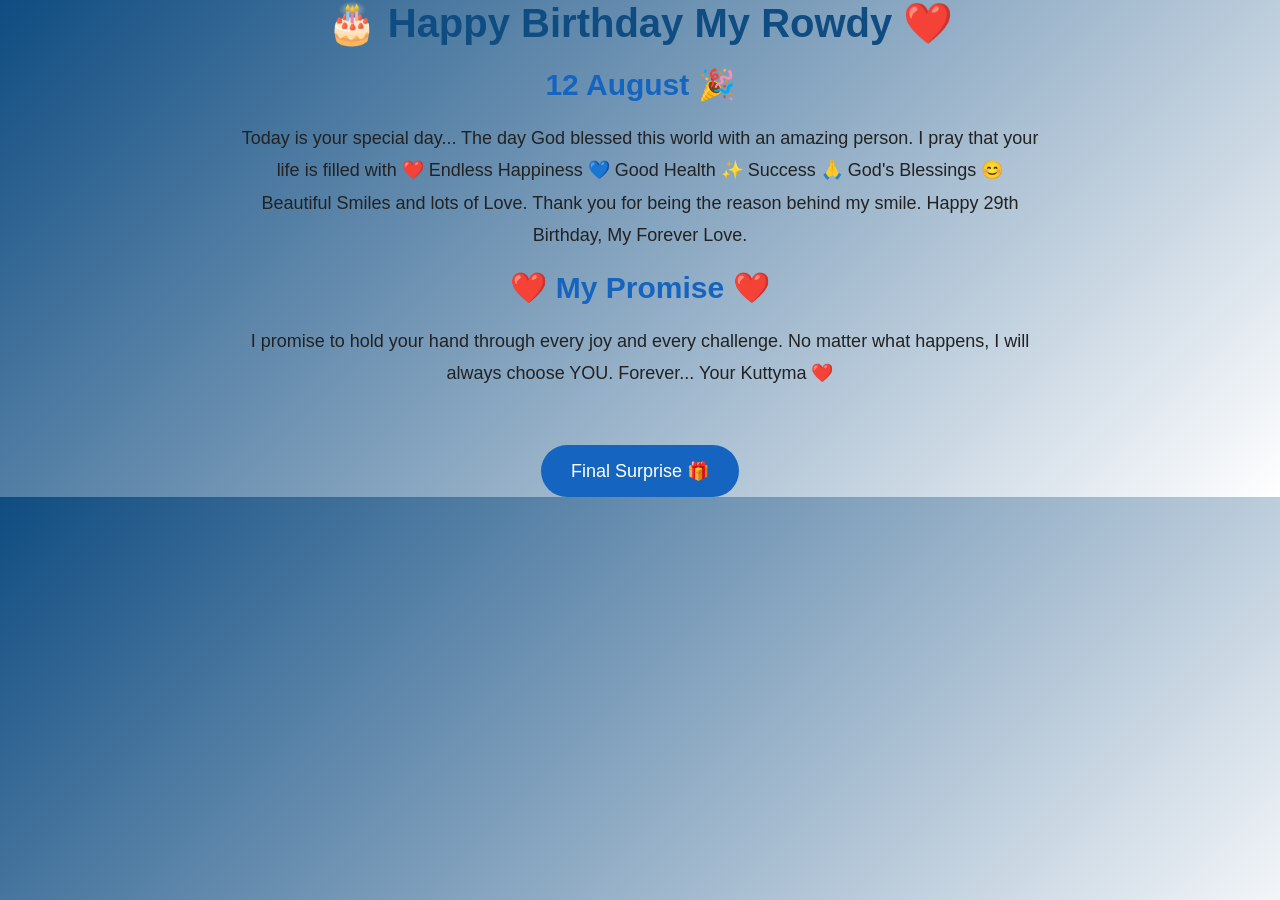
==== birthday.html @ 8f96b284 "Create birthday.html" ====
<!DOCTYPE html>
<html lang="en">
<head>
<meta charset="UTF-8">
<meta name="viewport" content="width=device-width, initial-scale=1.0">
<title>Happy Birthday My Rowdy ❤️</title>

<link rel="stylesheet" href="style.css">

</head>

<body>

<div class="page">

<h1>🎂 Happy Birthday My Rowdy ❤️</h1>

<h2>12 August 🎉</h2>

<p>

Today is your special day...

The day God blessed this world with an amazing person.

I pray that your life is filled with

❤️ Endless Happiness

💙 Good Health

✨ Success

🙏 God's Blessings

😊 Beautiful Smiles

and lots of Love.

Thank you for being the reason behind my smile.

Happy 29th Birthday,

My Forever Love.

</p>

<br>

<h2>❤️ My Promise ❤️</h2>

<p>

I promise to hold your hand

through every joy and every challenge.

No matter what happens,

I will always choose YOU.

Forever...

Your Kuttyma ❤️

</p>

<br><br>

<button onclick="location.href='surprise.html'">

Final Surprise 🎁

</button>

</div>

</body>
  </html>
---- style.css ----
*{
margin:0;
padding:0;
box-sizing:border-box;
font-family:'Poppins',sans-serif;
}

body{
background:linear-gradient(135deg,#0f4c81,#ffffff);
color:#222;
text-align:center;
overflow-x:hidden;
}

section{
padding:60px 20px;
}

h1{
font-size:40px;
margin-bottom:20px;
color:#0f4c81;
}

h2{
font-size:30px;
margin-bottom:20px;
color:#1565c0;
}

p{
font-size:18px;
line-height:1.8;
max-width:800px;
margin:auto;
}

button{
background:#1565c0;
color:white;
border:none;
padding:15px 30px;
font-size:18px;
border-radius:50px;
cursor:pointer;
margin-top:20px;
transition:.3s;
}

button:hover{
background:#0d47a1;
transform:scale(1.05);
}

.hero{
height:100vh;
display:flex;
flex-direction:column;
justify-content:center;
align-items:center;
background:white;
}

.hero h1{
font-size:55px;
}
.gallery{
padding:60px 20px;
}

.gallery-grid{
display:grid;
grid-template-columns:repeat(auto-fit,minmax(250px,1fr));
gap:20px;
margin-top:30px;
}

.gallery img{
width:100%;
border-radius:20px;
box-shadow:0 10px 20px rgba(0,0,0,.2);
transition:.4s;
}

.gallery img:hover{
transform:scale(1.05);
}

.story{
background:#ffffff;
}

.letter{
background:#f5f9ff;
}

.counter{
background:#e3f2fd;
}

.birthday{
background:#ffffff;
}

.promises{
background:#f5f9ff;
}

.promises ul{
list-style:none;
padding:0;
}

.promises li{
font-size:20px;
margin:15px 0;
}

.quiz{
background:#ffffff;
}

footer{
padding:50px 20px;
background:#0f4c81;
color:white;
}

footer h2{
color:white;
}

input{
padding:15px;
width:280px;
border-radius:10px;
border:2px solid #1565c0;
font-size:18px;
margin-top:15px;
  }
#password-page{
height:100vh;
display:flex;
flex-direction:column;
justify-content:center;
align-items:center;
background:linear-gradient(135deg,#0f4c81,#ffffff);
}

#main-page{
animation:fadeIn 1s ease;
}

@keyframes fadeIn{
from{
opacity:0;
transform:translateY(20px);
}
to{
opacity:1;
transform:translateY(0);
}
}

.gallery img{
aspect-ratio:3/4;
object-fit:cover;
}

@media(max-width:768px){

.hero h1{
font-size:36px;
}

h2{
font-size:24px;
}

p{
font-size:16px;
padding:0 10px;
}

button{
width:90%;
font-size:16px;
}

input{
width:90%;
}

.gallery-grid{
grid-template-columns:1fr;
}

}
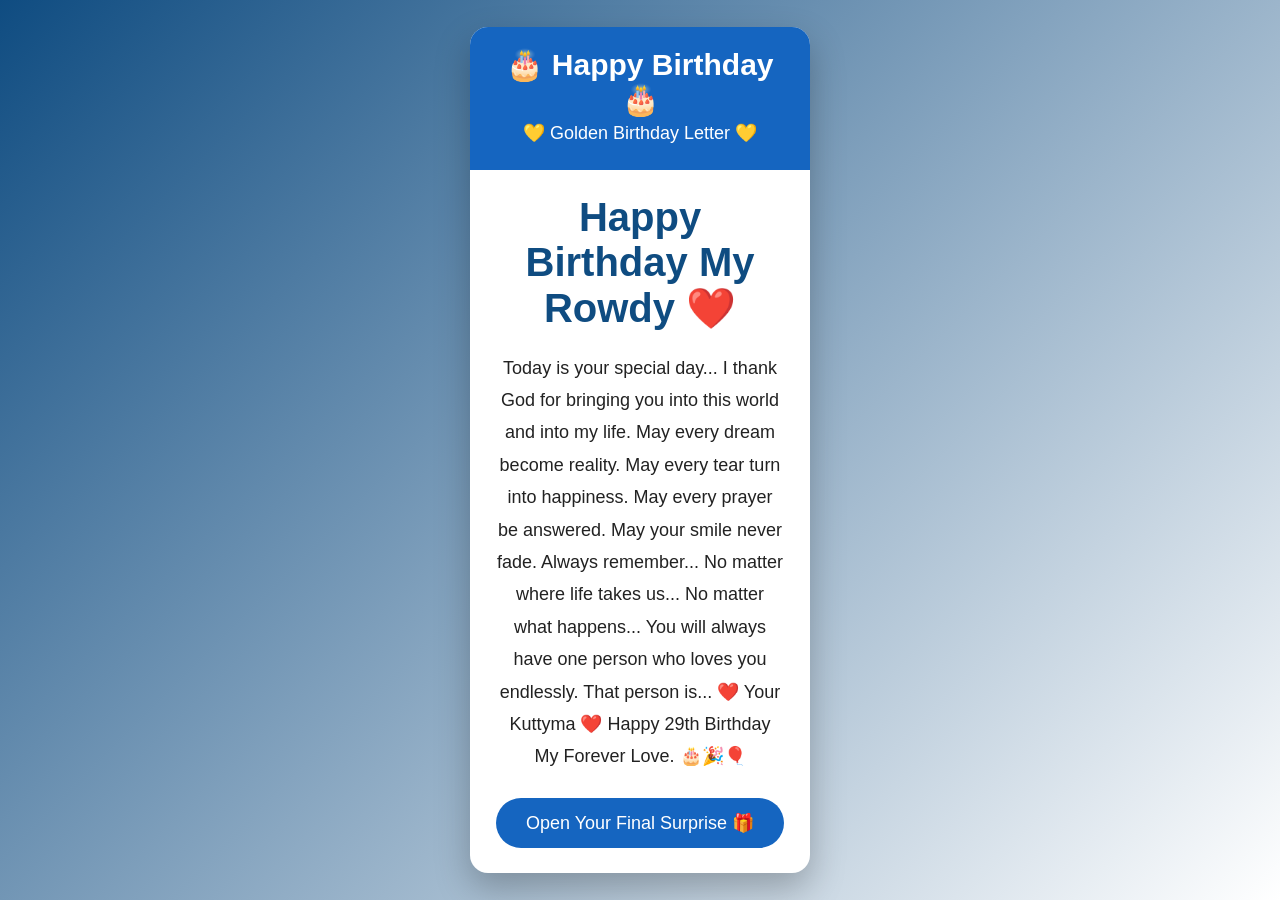
==== commit cf7c1c26: "Update birthday.html" ====
--- a/birthday.html
+++ b/birthday.html
@@ -1,8 +1,11 @@
 <!DOCTYPE html>
 <html lang="en">
+
 <head>
+
 <meta charset="UTF-8">
 <meta name="viewport" content="width=device-width, initial-scale=1.0">
+
 <title>Happy Birthday My Rowdy ❤️</title>
 
 <link rel="stylesheet" href="style.css">
@@ -13,67 +16,82 @@
 
 <div class="page">
 
-<h1>🎂 Happy Birthday My Rowdy ❤️</h1>
+<div class="envelope">
 
-<h2>12 August 🎉</h2>
+<div class="envelope-header">
+
+<h2>🎂 Happy Birthday 🎂</h2>
+
+<p>💛 Golden Birthday Letter 💛</p>
+
+</div>
+
+<div class="envelope-body">
+
+<h1>Happy Birthday My Rowdy ❤️</h1>
 
 <p>
 
 Today is your special day...
 
-The day God blessed this world with an amazing person.
+I thank God
 
-I pray that your life is filled with
+for bringing you into this world
 
-❤️ Endless Happiness
+and into my life.
 
-💙 Good Health
+May every dream
 
-✨ Success
+become reality.
 
-🙏 God's Blessings
+May every tear
 
-😊 Beautiful Smiles
+turn into happiness.
 
-and lots of Love.
+May every prayer
 
-Thank you for being the reason behind my smile.
+be answered.
 
-Happy 29th Birthday,
+May your smile
+
+never fade.
+
+Always remember...
+
+No matter where life takes us...
+
+No matter what happens...
+
+You will always have
+
+one person
+
+who loves you endlessly.
+
+That person is...
+
+❤️ Your Kuttyma ❤️
+
+Happy 29th Birthday
 
 My Forever Love.
 
-</p>
-
-<br>
-
-<h2>❤️ My Promise ❤️</h2>
-
-<p>
-
-I promise to hold your hand
-
-through every joy and every challenge.
-
-No matter what happens,
-
-I will always choose YOU.
-
-Forever...
-
-Your Kuttyma ❤️
+🎂🎉🎈
 
 </p>
 
-<br><br>
+<a href="surprise.html" class="next-btn">
 
-<button onclick="location.href='surprise.html'">
+Open Your Final Surprise 🎁
 
-Final Surprise 🎁
+</a>
 
-</button>
+</div>
+
+</div>
 
 </div>
 
 </body>
-  </html>
+
+</html>
--- a/style.css
+++ b/style.css
@@ -196,3 +196,114 @@
 }
 
 }
+.gallery-grid{
+    display:grid;
+    grid-template-columns:repeat(2,1fr);
+    gap:15px;
+    margin-top:20px;
+}
+
+.gallery-grid img{
+    width:100%;
+    height:220px;
+    object-fit:cover;
+    border-radius:15px;
+    box-shadow:0 0 15px rgba(0,0,0,.3);
+}
+.gallery{
+    min-height:100vh;
+  }
+/* Remove extra bottom space */
+html, body {
+    margin: 0;
+    padding: 0;
+    min-height: 100%;
+    overflow-x: hidden;
+}
+
+body {
+    display: flex;
+    flex-direction: column;
+}
+
+.container{
+    min-height:fit-content;
+  }
+
+section {
+    margin-bottom: 0;
+    padding-bottom: 20px;
+}
+
+.next-btn {
+    margin-bottom: 0;
+  }
+/* ===== Premium Envelope Style ===== */
+
+.page{
+    min-height:100vh;
+    display:flex;
+    justify-content:center;
+    align-items:center;
+    background:linear-gradient(135deg,#0f4c81,#ffffff);
+    padding:20px;
+}
+
+.envelope{
+    width:340px;
+    background:#fff;
+    border-radius:18px;
+    box-shadow:0 15px 35px rgba(0,0,0,.25);
+    overflow:hidden;
+    animation:fadeIn 1s ease;
+}
+
+.envelope-header{
+    background:#1565c0;
+    color:#fff;
+    padding:20px;
+    text-align:center;
+}
+
+.envelope-header h2{
+    color:#fff;
+    margin:0;
+}
+
+.envelope-body{
+    padding:25px;
+    text-align:center;
+}
+
+.envelope-body p{
+    font-size:18px;
+    line-height:1.8;
+}
+
+.next-btn{
+    display:inline-block;
+    margin-top:25px;
+    padding:14px 30px;
+    background:#1565c0;
+    color:#fff;
+    text-decoration:none;
+    border-radius:30px;
+    font-size:18px;
+    transition:.3s;
+}
+
+.next-btn:hover{
+    background:#0d47a1;
+    transform:scale(1.05);
+}
+
+@keyframes fadeIn{
+    from{
+        opacity:0;
+        transform:translateY(30px);
+    }
+    to{
+        opacity:1;
+        transform:translateY(0);
+    }
+  }
